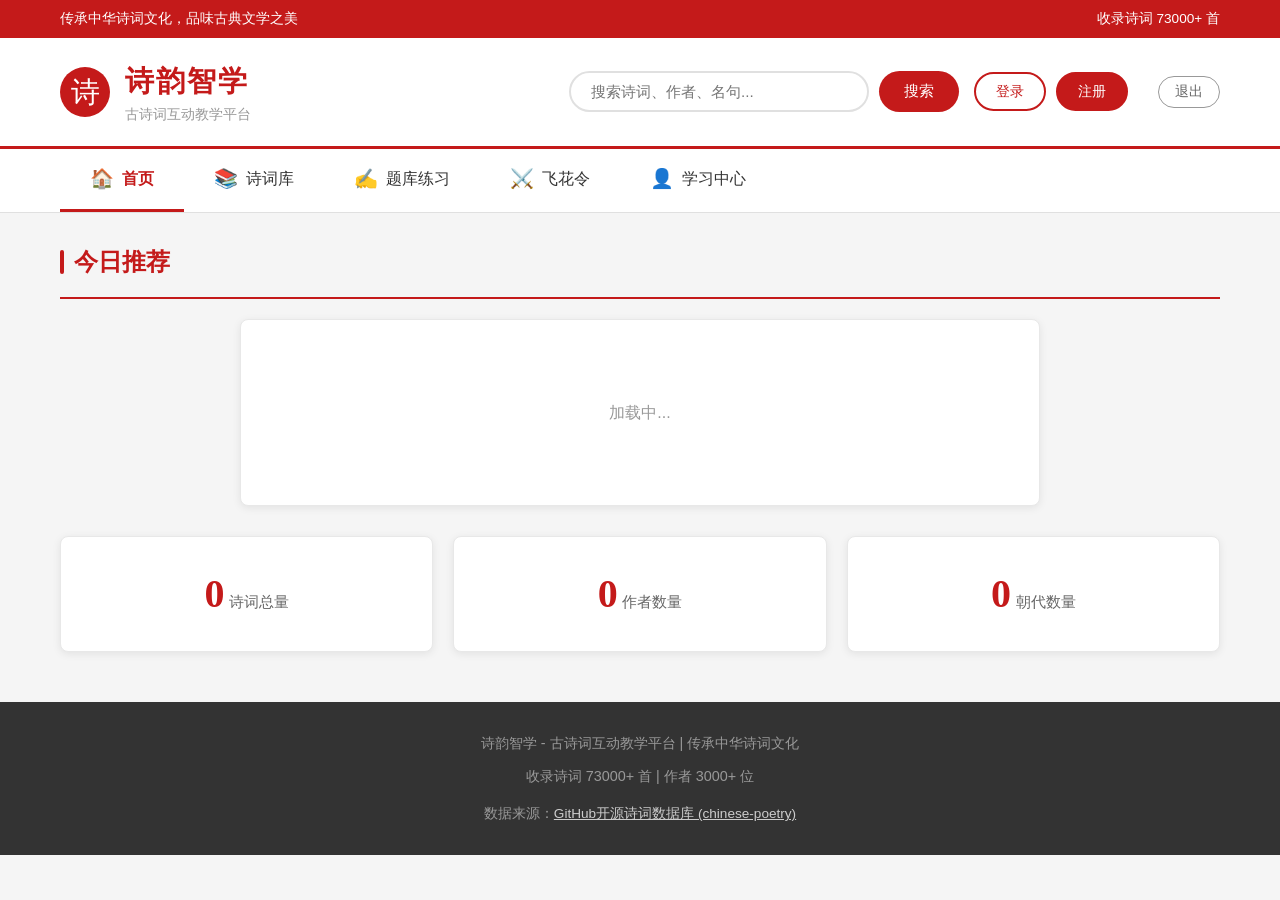
==== index.html @ 1223686a "修复退出按钮：添加事件监听器" ====
<!DOCTYPE html>
<html lang="zh-CN">
<head>
    <meta charset="UTF-8">
    <meta name="viewport" content="width=device-width, initial-scale=1.0, maximum-scale=1.0, user-scalable=no">
    <title>诗韵智学 - 古诗词互动教学平台</title>
    <link rel="stylesheet" href="./static/css/style.css">
</head>
<body>
    <div class="top-bar">
        <div class="container">
            <span>传承中华诗词文化，品味古典文学之美</span>
            <span>收录诗词 73000+ 首</span>
        </div>
    </div>

    <header>
        <div class="container">
            <div class="logo">
                <div class="logo-icon">诗</div>
                <div class="logo-text">
                    <h1>诗韵智学</h1>
                    <p class="subtitle">古诗词互动教学平台</p>
                </div>
            </div>
            <div class="header-right">
                <div class="header-search">
                    <input type="text" id="headerSearchInput" placeholder="搜索诗词、作者、名句...">
                    <button onclick="searchFromHeader()">搜索</button>
                </div>
                <div class="user-auth" id="userAuth">
                    <button class="btn-auth" onclick="showLoginModal()">登录</button>
                    <button class="btn-auth btn-register" onclick="showRegisterModal()">注册</button>
                </div>
                <div class="user-info hidden" id="userInfo">
                    <span class="username" id="displayUsername"></span>
                    <button class="btn-logout" onclick="logout()">退出</button>
                </div>
            </div>
        </div>
    </header>

    <nav class="main-nav">
        <div class="container">
            <a class="nav-item active" onclick="showTab('home')" data-tab="home">
                <span class="icon">🏠</span>
                <span>首页</span>
            </a>
            <a class="nav-item" onclick="showTab('library')" data-tab="library">
                <span class="icon">📚</span>
                <span>诗词库</span>
            </a>
            <a class="nav-item" onclick="showTab('quiz')" data-tab="quiz">
                <span class="icon">✍️</span>
                <span>题库练习</span>
            </a>
            <a class="nav-item" onclick="showTab('game')" data-tab="game">
                <span class="icon">⚔️</span>
                <span>飞花令</span>
            </a>
            <a class="nav-item" onclick="showTab('user')" data-tab="user">
                <span class="icon">👤</span>
                <span>学习中心</span>
            </a>
        </div>
    </nav>

    <div class="container">
        <div id="home" class="tab-content active">
            <section class="section">
                <div class="section-header">
                    <h2>今日推荐</h2>
                </div>
                <div class="poem-card" id="featuredPoem">
                    <div class="loading">加载中</div>
                </div>
            </section>

            <section class="quick-stats">
                <div class="stat-item">
                    <span class="stat-number" id="totalPoems">0</span>
                    <span class="stat-label">诗词总量</span>
                </div>
                <div class="stat-item">
                    <span class="stat-number" id="totalAuthors">0</span>
                    <span class="stat-label">作者数量</span>
                </div>
                <div class="stat-item">
                    <span class="stat-number" id="totalDynasties">0</span>
                    <span class="stat-label">朝代数量</span>
                </div>
            </section>
        </div>

        <div id="library" class="tab-content">
            <section class="section">
                <div class="section-header">
                    <h2>诗词库</h2>
                </div>
                <div class="search-box">
                    <input type="text" id="searchInput" placeholder="搜索诗词、作者、朝代...">
                    <button class="btn" onclick="searchPoems()">搜索</button>
                </div>
                <div class="filter-tags">
                    <span class="filter-tag active" onclick="filterByDynasty('')">全部</span>
                    <span class="filter-tag" onclick="filterByDynasty('唐')">唐代</span>
                    <span class="filter-tag" onclick="filterByDynasty('宋')">宋代</span>
                </div>
                <div class="poem-list" id="poemList">
                    <div class="loading">加载中</div>
                </div>
                <div class="pagination" id="pagination"></div>
            </section>
        </div>

        <div id="quiz" class="tab-content">
            <section class="section">
                <div class="section-header">
                    <h2>题库练习</h2>
                </div>
                <div class="quiz-container" id="quizContainer">
                    <div id="quizStart">
                        <h3 style="text-align:center;margin-bottom:20px;">选择练习模式</h3>
                        <div class="quiz-options" style="margin-top: 30px;">
                            <div class="quiz-option" onclick="startQuiz('fill_blank')">诗词填空</div>
                            <div class="quiz-option" onclick="startQuiz('sort')">诗词排序</div>
                        </div>
                    </div>
                    <div id="quizQuestion" class="hidden">
                        <div style="display:flex;justify-content:space-between;align-items:center;margin-bottom:15px;">
                            <button class="btn btn-sm" onclick="backToQuizStart()" style="background:#f5f5f5;color:#666;border:1px solid #ddd;">&larr; 返回</button>
                            <span id="quizProgress" style="color:#999;font-size:0.9rem;"></span>
                        </div>
                        <div class="quiz-question" id="questionText"></div>
                        <div class="quiz-options" id="questionOptions"></div>
                        <div id="quizResult"></div>
                        <button class="btn" id="nextBtn" onclick="nextQuestion()" style="display:none;">下一题</button>
                    </div>
                </div>
            </section>
        </div>

        <div id="game" class="tab-content">
            <section class="section">
                <div class="section-header">
                    <h2>飞花令对战</h2>
                </div>
                <div class="game-container">
                    <div id="gameStart">
                        <h3 style="margin-bottom:10px;">人机对战 - 飞花令</h3>
                        <p style="margin: 20px 0; color: #666;">给定一个字，限时输入包含该字的诗句</p>
                        <div class="filter-tags" style="justify-content:center;">
                            <span class="filter-tag" onclick="startGame('月')">月</span>
                            <span class="filter-tag" onclick="startGame('花')">花</span>
                            <span class="filter-tag" onclick="startGame('春')">春</span>
                            <span class="filter-tag" onclick="startGame('山')">山</span>
                            <span class="filter-tag" onclick="startGame('水')">水</span>
                        </div>
                    </div>
                    <div id="gamePlay" class="hidden">
                        <div class="game-keyword" id="gameKeyword"></div>
                        <div class="game-timer" id="gameTimer">30</div>
                        <input type="text" class="game-input" id="gameInput" placeholder="输入包含该字的诗句...">
                        <br>
                        <button class="btn" onclick="submitGameAnswer()">提交</button>
                        <div class="game-score">得分: <span id="gameScore">0</span></div>
                        <div id="gameResult"></div>
                    </div>
                </div>
            </section>
        </div>

        <div id="user" class="tab-content">
            <section class="section">
                <div class="section-header">
                    <h2>学习中心</h2>
                </div>
                <div id="userNotLogin" style="text-align:center;padding:60px 20px;">
                    <p style="font-size:1.2rem;color:#666;margin-bottom:20px;">请先登录以查看学习数据</p>
                    <button class="btn" onclick="showLoginModal()">立即登录</button>
                </div>
                <div id="userLoggedIn" class="hidden">
                    <div class="user-stats">
                        <div class="stat-card">
                            <h3>连续打卡</h3>
                            <div class="value">5天</div>
                        </div>
                        <div class="stat-card">
                            <h3>答题总数</h3>
                            <div class="value" id="totalAnswered">0</div>
                        </div>
                        <div class="stat-card">
                            <h3>正确率</h3>
                            <div class="value" id="accuracyRate">0%</div>
                        </div>
                        <div class="stat-card">
                            <h3>错题数量</h3>
                            <div class="value" id="wrongCount">0</div>
                        </div>
                    </div>
                    <div class="section">
                        <h3 style="text-align:center;margin-bottom:20px;color:#666;">能力雷达图</h3>
                        <canvas id="radarChart" class="radar-chart"></canvas>
                    </div>
                    <div class="section">
                        <div class="section-header">
                            <h2>我的错题集</h2>
                            <button class="btn btn-sm" onclick="clearWrongQuestions()" style="padding:8px 20px;font-size:0.9rem;">清空错题</button>
                        </div>
                        <div id="wrongQuestionsList" class="wrong-questions-list">
                            <p style="text-align:center;color:#999;padding:40px;">暂无错题，继续加油！</p>
                        </div>
                    </div>
                </div>
            </section>
        </div>
    </div>

    <nav class="mobile-nav">
        <a class="nav-item" onclick="showTab('home')">
            <span class="icon">🏠</span>
            <span>首页</span>
        </a>
        <a class="nav-item" onclick="showTab('library')">
            <span class="icon">📚</span>
            <span>诗词库</span>
        </a>
        <a class="nav-item" onclick="showTab('quiz')">
            <span class="icon">✍️</span>
            <span>题库</span>
        </a>
        <a class="nav-item" onclick="showTab('game')">
            <span class="icon">⚔️</span>
            <span>对战</span>
        </a>
        <a class="nav-item" onclick="showTab('user')">
            <span class="icon">👤</span>
            <span>我的</span>
        </a>
    </nav>

    <div class="modal-overlay" id="poemModal">
        <div class="modal-content">
            <span class="modal-close" onclick="closeModal()">&times;</span>
            <div id="modalBody"></div>
        </div>
    </div>

    <div class="modal-overlay" id="loginModal">
        <div class="modal-content auth-modal">
            <span class="modal-close" onclick="closeLoginModal()">&times;</span>
            <h2 style="text-align:center;color:#c41a1a;margin-bottom:30px;font-family:'KaiTi',serif;">用户登录</h2>
            <div class="auth-form">
                <div class="form-group">
                    <label>用户名</label>
                    <input type="text" id="loginUsername" placeholder="请输入用户名">
                </div>
                <div class="form-group">
                    <label>密码</label>
                    <input type="password" id="loginPassword" placeholder="请输入密码">
                </div>
                <button class="btn btn-block" onclick="login()">登录</button>
                <p class="auth-switch">还没有账号？<a href="javascript:void(0)" onclick="switchToRegister()">立即注册</a></p>
            </div>
        </div>
    </div>

    <div class="modal-overlay" id="registerModal">
        <div class="modal-content auth-modal">
            <span class="modal-close" onclick="closeRegisterModal()">&times;</span>
            <h2 style="text-align:center;color:#c41a1a;margin-bottom:30px;font-family:'KaiTi',serif;">用户注册</h2>
            <div class="auth-form">
                <div class="form-group">
                    <label>用户名</label>
                    <input type="text" id="registerUsername" placeholder="请输入用户名（3-20位）">
                </div>
                <div class="form-group">
                    <label>密码</label>
                    <input type="password" id="registerPassword" placeholder="请输入密码（6-20位）">
                </div>
                <div class="form-group">
                    <label>确认密码</label>
                    <input type="password" id="registerPassword2" placeholder="请再次输入密码">
                </div>
                <button class="btn btn-block" onclick="register()">注册</button>
                <p class="auth-switch">已有账号？<a href="javascript:void(0)" onclick="switchToLogin()">立即登录</a></p>
            </div>
        </div>
    </div>

    <footer>
        <div class="container">
            <p>诗韵智学 - 古诗词互动教学平台 | 传承中华诗词文化</p>
            <p style="margin-top:10px;">收录诗词 73000+ 首 | 作者 3000+ 位</p>
            <p style="margin-top:15px;font-size:0.85rem;">
                数据来源：<a href="https://github.com/chinese-poetry/chinese-poetry" target="_blank" style="color:#ccc;text-decoration:underline;">GitHub开源诗词数据库 (chinese-poetry)</a>
            </p>
        </div>
    </footer>

    <script src="./static/js/app.js?v=10"></script>
</body>
</html>
---- static/css/style.css ----
* {
    margin: 0;
    padding: 0;
    box-sizing: border-box;
}

body {
    font-family: 'PingFang SC', 'Microsoft YaHei', 'Helvetica Neue', sans-serif;
    background: #f5f5f5;
    color: #333;
    min-height: 100vh;
    line-height: 1.6;
}

.top-bar {
    background: #c41a1a;
    color: white;
    padding: 8px 0;
    font-size: 0.85rem;
    position: relative;
    z-index: 50;
}

.top-bar .container {
    display: flex;
    justify-content: space-between;
    align-items: center;
}

.container {
    max-width: 1200px;
    margin: 0 auto;
    padding: 0 20px;
}

header {
    background: white;
    border-bottom: 3px solid #c41a1a;
    padding: 20px 0;
    position: relative;
    z-index: 100;
}

header .container {
    display: flex;
    justify-content: space-between;
    align-items: center;
}

.logo {
    display: flex;
    align-items: center;
    gap: 15px;
}

.logo-icon {
    width: 50px;
    height: 50px;
    background: #c41a1a;
    border-radius: 50%;
    display: flex;
    align-items: center;
    justify-content: center;
    font-size: 1.8rem;
    color: white;
}

.logo-text h1 {
    font-size: 1.8rem;
    color: #c41a1a;
    font-family: 'KaiTi', 'STKaiti', serif;
    letter-spacing: 2px;
}

.logo-text .subtitle {
    font-size: 0.85rem;
    color: #999;
}

.header-search {
    display: flex;
    gap: 10px;
}

.header-search input {
    padding: 10px 20px;
    border: 2px solid #e0e0e0;
    border-radius: 25px;
    font-size: 0.95rem;
    outline: none;
    width: 300px;
    transition: border-color 0.3s;
}

.header-search input:focus {
    border-color: #c41a1a;
}

.header-search button {
    padding: 10px 25px;
    background: #c41a1a;
    color: white;
    border: none;
    border-radius: 25px;
    cursor: pointer;
    font-size: 0.95rem;
    transition: background 0.3s;
}

.header-search button:hover {
    background: #a01515;
}

.main-nav {
    background: white;
    border-bottom: 1px solid #e0e0e0;
}

.main-nav .container {
    display: flex;
    gap: 0;
}

.nav-item {
    padding: 15px 30px;
    text-decoration: none;
    color: #333;
    font-size: 1rem;
    cursor: pointer;
    transition: all 0.3s;
    border-bottom: 3px solid transparent;
    display: flex;
    align-items: center;
    gap: 8px;
}

.nav-item:hover {
    color: #c41a1a;
    background: #fff5f5;
}

.nav-item.active {
    color: #c41a1a;
    border-bottom-color: #c41a1a;
    font-weight: bold;
}

.nav-item .icon {
    font-size: 1.2rem;
}

.section {
    margin: 30px 0;
}

.section-header {
    display: flex;
    justify-content: space-between;
    align-items: center;
    margin-bottom: 20px;
    padding-bottom: 15px;
    border-bottom: 2px solid #c41a1a;
}

.section-header h2 {
    color: #c41a1a;
    font-family: 'KaiTi', 'STKaiti', serif;
    font-size: 1.5rem;
    display: flex;
    align-items: center;
    gap: 10px;
}

.section-header h2::before {
    content: '';
    width: 4px;
    height: 24px;
    background: #c41a1a;
    border-radius: 2px;
}

.poem-card {
    background: white;
    padding: 40px;
    border-radius: 8px;
    box-shadow: 0 2px 8px rgba(0,0,0,0.08);
    max-width: 800px;
    margin: 0 auto;
    text-align: center;
    border: 1px solid #e8e8e8;
}

.poem-title {
    font-size: 2rem;
    color: #333;
    margin-bottom: 15px;
    font-family: 'KaiTi', 'STKaiti', serif;
    letter-spacing: 3px;
}

.poem-author {
    color: #666;
    margin-bottom: 30px;
    font-size: 1.1rem;
}

.poem-author span {
    color: #c41a1a;
}

.poem-content {
    margin: 30px 0;
    font-family: 'KaiTi', 'STKaiti', serif;
    font-size: 1.4rem;
    line-height: 2.2;
    color: #333;
}

.poem-content p {
    margin: 8px 0;
}

.btn {
    display: inline-block;
    margin-top: 20px;
    padding: 10px 30px;
    background: #c41a1a;
    color: white;
    text-decoration: none;
    border-radius: 4px;
    transition: all 0.3s;
    border: none;
    cursor: pointer;
    font-size: 0.95rem;
}

.btn:hover {
    background: #a01515;
}

.btn-secondary {
    background: #666;
}

.btn-secondary:hover {
    background: #555;
}

.quick-stats {
    display: grid;
    grid-template-columns: repeat(3, 1fr);
    gap: 20px;
    margin: 30px 0;
}

.stat-item {
    background: white;
    padding: 25px;
    border-radius: 8px;
    text-align: center;
    box-shadow: 0 2px 8px rgba(0,0,0,0.08);
    border: 1px solid #e8e8e8;
}

.stat-number {
    font-size: 2.5rem;
    font-weight: bold;
    color: #c41a1a;
    font-family: 'Georgia', serif;
}

.stat-label {
    color: #666;
    margin-top: 10px;
    font-size: 0.95rem;
}

.search-box {
    display: flex;
    gap: 10px;
    max-width: 600px;
    margin: 20px 0;
}

.search-box input {
    flex: 1;
    padding: 12px 20px;
    border: 2px solid #e0e0e0;
    border-radius: 4px;
    font-size: 1rem;
    outline: none;
    transition: border-color 0.3s;
}

.search-box input:focus {
    border-color: #c41a1a;
}

.filter-tags {
    display: flex;
    gap: 10px;
    flex-wrap: wrap;
    margin: 20px 0;
}

.filter-tag {
    padding: 8px 20px;
    background: white;
    border: 1px solid #e0e0e0;
    border-radius: 4px;
    cursor: pointer;
    transition: all 0.3s;
    font-size: 0.95rem;
}

.filter-tag:hover, .filter-tag.active {
    background: #c41a1a;
    color: white;
    border-color: #c41a1a;
}

.poem-list {
    display: grid;
    grid-template-columns: repeat(auto-fill, minmax(350px, 1fr));
    gap: 20px;
    margin: 20px 0;
}

.poem-list-item {
    background: white;
    padding: 25px;
    border-radius: 8px;
    box-shadow: 0 2px 8px rgba(0,0,0,0.08);
    cursor: pointer;
    transition: all 0.3s;
    border: 1px solid #e8e8e8;
}

.poem-list-item:hover {
    box-shadow: 0 4px 16px rgba(0,0,0,0.12);
    border-color: #c41a1a;
}

.poem-list-item h3 {
    color: #333;
    margin-bottom: 10px;
    font-family: 'KaiTi', 'STKaiti', serif;
    font-size: 1.3rem;
    letter-spacing: 1px;
}

.poem-list-item .author-info {
    color: #999;
    font-size: 0.9rem;
    margin-bottom: 15px;
}

.poem-list-item .author-info span {
    color: #c41a1a;
}

.poem-list-item .poem-content {
    font-size: 1rem;
    line-height: 1.8;
    color: #666;
}

.quiz-container {
    background: white;
    padding: 30px;
    border-radius: 8px;
    box-shadow: 0 2px 8px rgba(0,0,0,0.08);
    max-width: 800px;
    margin: 0 auto;
    border: 1px solid #e8e8e8;
}

.quiz-question {
    font-size: 1.2rem;
    margin-bottom: 20px;
    padding: 20px;
    background: #fff5f5;
    border-radius: 8px;
    border-left: 4px solid #c41a1a;
}

.quiz-options {
    display: grid;
    grid-template-columns: repeat(auto-fit, minmax(200px, 1fr));
    gap: 15px;
    margin: 20px 0;
}

.quiz-option {
    padding: 15px;
    background: #f5f5f5;
    border: 2px solid #e0e0e0;
    border-radius: 8px;
    cursor: pointer;
    transition: all 0.3s;
    text-align: center;
    min-height: 44px;
    display: flex;
    align-items: center;
    justify-content: center;
}

.quiz-option:hover {
    border-color: #c41a1a;
    background: #fff5f5;
}

.quiz-option.selected {
    border-color: #c41a1a;
    background: #ffe0e0;
}

.quiz-option.correct {
    border-color: #52c41a;
    background: #f6ffed;
}

.quiz-option.wrong {
    border-color: #ff4d4f;
    background: #fff2f0;
}

.game-container {
    background: white;
    padding: 30px;
    border-radius: 8px;
    box-shadow: 0 2px 8px rgba(0,0,0,0.08);
    max-width: 800px;
    margin: 0 auto;
    text-align: center;
    border: 1px solid #e8e8e8;
}

.game-keyword {
    font-size: 4rem;
    color: #c41a1a;
    font-family: 'KaiTi', 'STKaiti', serif;
    margin: 20px 0;
}

.game-input {
    width: 100%;
    max-width: 500px;
    padding: 15px 20px;
    border: 2px solid #e0e0e0;
    border-radius: 4px;
    font-size: 1.2rem;
    font-family: 'KaiTi', 'STKaiti', serif;
    outline: none;
    margin: 20px 0;
    transition: border-color 0.3s;
}

.game-input:focus {
    border-color: #c41a1a;
}

.game-score {
    font-size: 1.5rem;
    color: #c41a1a;
    margin: 20px 0;
}

.game-timer {
    font-size: 2rem;
    color: #ff4d4f;
    margin: 10px 0;
}

.user-stats {
    display: grid;
    grid-template-columns: repeat(auto-fit, minmax(200px, 1fr));
    gap: 20px;
    margin: 20px 0;
}

.stat-card {
    background: white;
    padding: 25px;
    border-radius: 8px;
    box-shadow: 0 2px 8px rgba(0,0,0,0.08);
    text-align: center;
    border: 1px solid #e8e8e8;
}

.stat-card h3 {
    color: #666;
    margin-bottom: 15px;
    font-size: 1rem;
}

.stat-card .value {
    font-size: 2.5rem;
    font-weight: bold;
    color: #c41a1a;
}

.radar-chart {
    width: 100%;
    max-width: 400px;
    height: 300px;
    margin: 20px auto;
}

.hidden {
    display: none;
}

.tab-content {
    display: none;
}

.tab-content.active {
    display: block;
}

.mobile-nav {
    display: none;
    position: fixed;
    bottom: 0;
    left: 0;
    right: 0;
    background: white;
    box-shadow: 0 -2px 10px rgba(0,0,0,0.1);
    padding: 10px 0;
    z-index: 1000;
}

.mobile-nav .nav-item {
    padding: 10px;
    box-shadow: none;
    border-bottom: none;
}

.result-message {
    padding: 15px;
    border-radius: 8px;
    margin: 20px 0;
    text-align: center;
    font-size: 1.1rem;
}

.result-message.success {
    background: #f6ffed;
    color: #52c41a;
    border: 1px solid #b7eb8f;
}

.result-message.error {
    background: #fff2f0;
    color: #ff4d4f;
    border: 1px solid #ffccc7;
}

.loading {
    text-align: center;
    padding: 40px;
    color: #999;
}

.loading::after {
    content: '...';
    animation: dots 1.5s steps(4, end) infinite;
}

@keyframes dots {
    0%, 20% { content: '.'; }
    40% { content: '..'; }
    60%, 100% { content: '...'; }
}

.pagination {
    display: flex;
    justify-content: center;
    gap: 10px;
    margin-top: 30px;
}

.pagination button {
    padding: 8px 16px;
    background: white;
    border: 1px solid #e0e0e0;
    border-radius: 4px;
    cursor: pointer;
    transition: all 0.3s;
    font-size: 0.95rem;
}

.pagination button:hover, .pagination button.active {
    background: #c41a1a;
    color: white;
    border-color: #c41a1a;
}

.pagination button:disabled {
    opacity: 0.5;
    cursor: not-allowed;
}

.modal-overlay {
    display: none;
    position: fixed;
    top: 0;
    left: 0;
    right: 0;
    bottom: 0;
    background: rgba(0,0,0,0.6);
    z-index: 2000;
    justify-content: center;
    align-items: center;
}

.modal-overlay.active {
    display: flex;
}

.modal-content {
    background: white;
    padding: 40px;
    border-radius: 8px;
    max-width: 700px;
    width: 90%;
    max-height: 80vh;
    overflow-y: auto;
    position: relative;
}

.modal-close {
    position: absolute;
    top: 15px;
    right: 20px;
    font-size: 1.8rem;
    cursor: pointer;
    color: #999;
    transition: color 0.3s;
}

.modal-close:hover {
    color: #333;
}

footer {
    background: #333;
    color: #999;
    padding: 30px 0;
    margin-top: 50px;
    text-align: center;
    font-size: 0.9rem;
}

footer a {
    color: #ccc;
    text-decoration: none;
}

footer a:hover {
    color: white;
}

@media screen and (max-width: 768px) {
    .top-bar {
        display: none;
    }

    header .container {
        flex-direction: column;
        gap: 15px;
    }

    .logo {
        flex-direction: column;
        text-align: center;
    }

    .header-search {
        width: 100%;
    }

    .header-search input {
        width: 100%;
    }

    .main-nav {
        display: none;
    }

    .mobile-nav {
        display: flex;
    }

    .container {
        padding: 0 15px;
    }

    .poem-card {
        padding: 20px;
    }

    .poem-title {
        font-size: 1.3rem;
    }

    .poem-content p {
        font-size: 1rem;
    }

    .modal-content {
        width: 95%;
        padding: 20px;
        max-height: 90vh;
    }

    .modal-content .poem-title {
        font-size: 1.2rem;
    }

    .section {
        padding: 15px;
    }

    .section-header h2 {
        font-size: 1.2rem;
    }

    .quick-stats {
        grid-template-columns: 1fr;
    }

    .user-stats {
        grid-template-columns: repeat(2, 1fr);
    }

    .quiz-options {
        flex-direction: column;
    }

    .filter-tags {
        flex-wrap: wrap;
    }

    .search-box {
        flex-direction: column;
    }

    .search-box input {
        width: 100%;
    }

    .search-box .btn {
        width: 100%;
    }

    .poem-list-item {
        padding: 15px;
    }

    .poem-list-item h3 {
        font-size: 1rem;
    }

    .game-container {
        padding: 15px;
    }

    .game-keyword {
        font-size: 2rem;
    }

    .game-input {
        width: 100%;
    }
}

@media screen and (max-width: 480px) {
    .logo-icon {
        width: 40px;
        height: 40px;
        font-size: 1.5rem;
    }

    .logo-text h1 {
        font-size: 1.2rem;
    }

    .subtitle {
        font-size: 0.75rem;
    }

    .poem-title {
        font-size: 1.1rem;
    }

    .poem-content p {
        font-size: 0.95rem;
    }

    .modal-content {
        padding: 15px;
    }

    .user-stats {
        grid-template-columns: 1fr;
    }
}

/* ========== 用户登录注册样式 ========== */

.header-right {
    display: flex;
    align-items: center;
    gap: 15px;
}

.user-auth {
    display: flex;
    gap: 10px;
    align-items: center;
}

.btn-auth {
    padding: 8px 20px;
    border: 2px solid #c41a1a;
    border-radius: 25px;
    cursor: pointer;
    font-size: 0.9rem;
    transition: all 0.3s;
    background: white;
    color: #c41a1a;
}

.btn-auth:hover {
    background: #c41a1a;
    color: white;
}

.btn-auth.btn-register {
    background: #c41a1a;
    color: white;
}

.btn-auth.btn-register:hover {
    background: #a01515;
}

.user-info {
    display: flex;
    align-items: center;
    gap: 15px;
}

.username {
    color: #c41a1a;
    font-weight: bold;
    font-size: 0.95rem;
}

.btn-logout {
    padding: 6px 16px;
    border: 1px solid #999;
    border-radius: 20px;
    cursor: pointer;
    font-size: 0.85rem;
    background: white;
    color: #666;
    transition: all 0.3s;
}

.btn-logout:hover {
    border-color: #c41a1a;
    color: #c41a1a;
}

.auth-modal {
    max-width: 420px;
}

.auth-form {
    padding: 10px 0;
}

.form-group {
    margin-bottom: 20px;
}

.form-group label {
    display: block;
    margin-bottom: 8px;
    color: #333;
    font-weight: bold;
    font-size: 0.95rem;
}

.form-group input {
    width: 100%;
    padding: 12px 16px;
    border: 2px solid #e0e0e0;
    border-radius: 8px;
    font-size: 1rem;
    outline: none;
    transition: border-color 0.3s;
}

.form-group input:focus {
    border-color: #c41a1a;
}

.btn-block {
    width: 100%;
    padding: 14px;
    font-size: 1.05rem;
    margin-top: 10px;
}

.auth-switch {
    text-align: center;
    margin-top: 20px;
    color: #666;
    font-size: 0.9rem;
}

.auth-switch a {
    color: #c41a1a;
    text-decoration: none;
    font-weight: bold;
}

.auth-switch a:hover {
    text-decoration: underline;
}

/* ========== 错题集样式 ========== */

.wrong-questions-list {
    margin-top: 20px;
}

.wrong-question-item {
    background: white;
    border: 1px solid #e8e8e8;
    border-radius: 8px;
    padding: 20px;
    margin-bottom: 15px;
    position: relative;
    transition: all 0.3s;
}

.wrong-question-item:hover {
    box-shadow: 0 2px 12px rgba(0,0,0,0.1);
    border-color: #c41a1a;
}

.wrong-question-header {
    display: flex;
    justify-content: space-between;
    align-items: center;
    margin-bottom: 12px;
    padding-bottom: 10px;
    border-bottom: 1px solid #f0f0f0;
}

.wrong-question-type {
    background: #c41a1a;
    color: white;
    padding: 4px 12px;
    border-radius: 4px;
    font-size: 0.85rem;
}

.wrong-question-time {
    color: #999;
    font-size: 0.85rem;
}

.wrong-question-content {
    color: #333;
    line-height: 1.8;
}

.wrong-question-content p {
    margin: 5px 0;
}

.correct-order {
    background: #fff5f5;
    padding: 15px;
    border-radius: 8px;
    margin-top: 10px;
    border-left: 3px solid #c41a1a;
}

.correct-order p {
    margin: 6px 0;
    color: #333;
}

.btn-remove {
    position: absolute;
    top: 15px;
    right: 15px;
    padding: 4px 12px;
    border: 1px solid #ddd;
    border-radius: 4px;
    background: white;
    color: #999;
    cursor: pointer;
    font-size: 0.8rem;
    transition: all 0.3s;
}

.btn-remove:hover {
    border-color: #ff4d4f;
    color: #ff4d4f;
}

.btn-sm {
    padding: 8px 20px;
    font-size: 0.9rem;
}

@media screen and (max-width: 768px) {
    .header-right {
        flex-direction: column;
        width: 100%;
    }
    
    .header-search {
        width: 100%;
    }
    
    .header-search input {
        width: 100%;
    }
    
    .user-auth {
        width: 100%;
        justify-content: center;
    }
    
    .auth-modal {
        width: 95%;
        padding: 20px;
    }
    
    .wrong-question-header {
        flex-direction: column;
        align-items: flex-start;
        gap: 8px;
    }
}
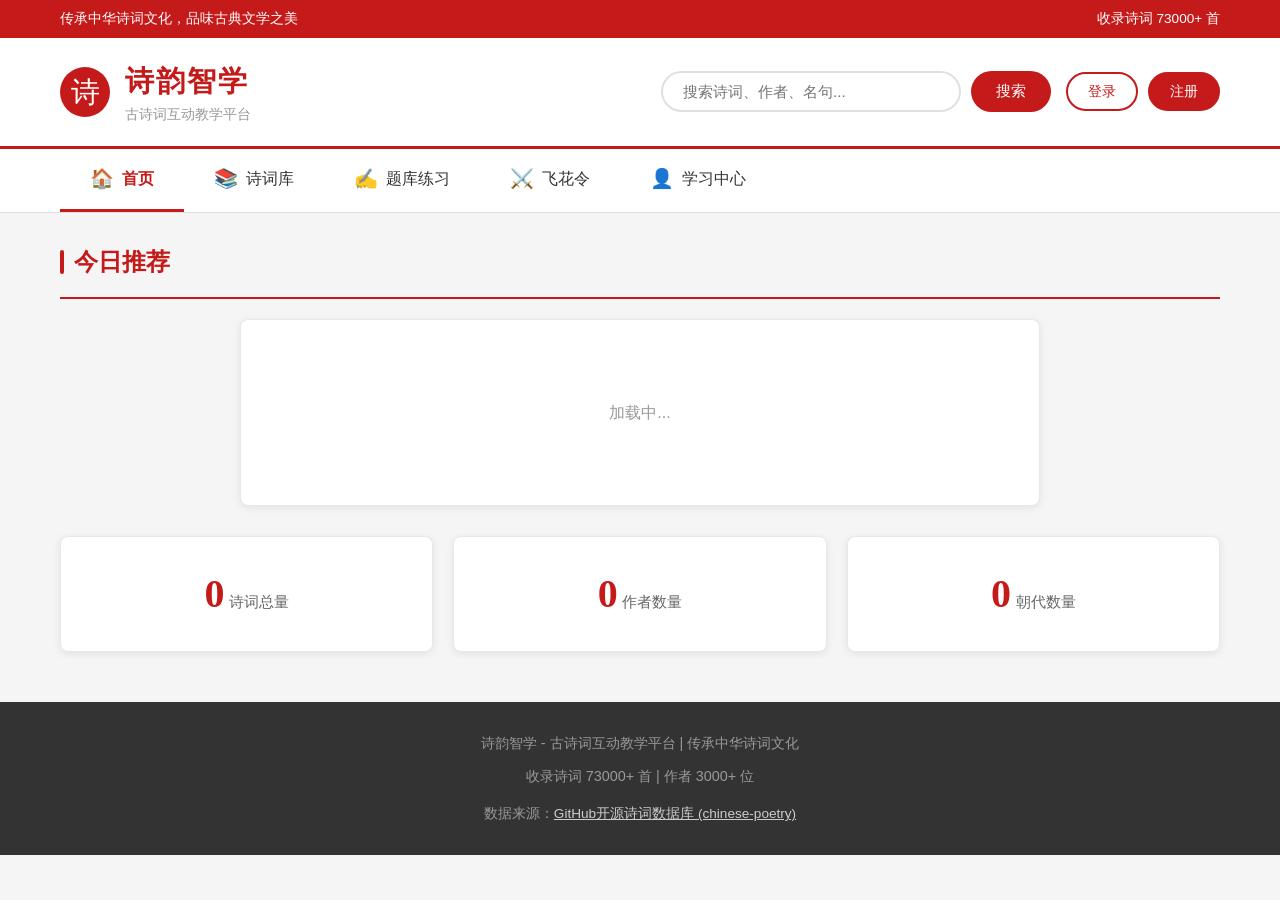
==== commit 14a71283: "修复退出后用户名未消失问题" ====
--- a/index.html
+++ b/index.html
@@ -34,7 +34,7 @@
                 </div>
                 <div class="user-info hidden" id="userInfo">
                     <span class="username" id="displayUsername"></span>
-                    <button class="btn-logout" onclick="logout()">退出</button>
+                    <button class="btn-logout" id="logoutBtn">退出</button>
                 </div>
             </div>
         </div>
@@ -298,6 +298,6 @@
         </div>
     </footer>
 
-    <script src="./static/js/app.js?v=10"></script>
+    <script src="./static/js/app.js?v=12"></script>
 </body>
 </html>
--- a/static/css/style.css
+++ b/static/css/style.css
@@ -508,7 +508,7 @@
 }
 
 .hidden {
-    display: none;
+    display: none !important;
 }
 
 .tab-content {
@@ -814,12 +814,22 @@
     display: flex;
     align-items: center;
     gap: 15px;
+    position: relative;
+    z-index: 10;
 }
 
 .user-auth {
     display: flex;
     gap: 10px;
     align-items: center;
+}
+
+.user-info {
+    display: flex;
+    align-items: center;
+    gap: 15px;
+    position: relative;
+    z-index: 10;
 }
 
 .btn-auth {
@@ -847,12 +857,6 @@
     background: #a01515;
 }
 
-.user-info {
-    display: flex;
-    align-items: center;
-    gap: 15px;
-}
-
 .username {
     color: #c41a1a;
     font-weight: bold;
